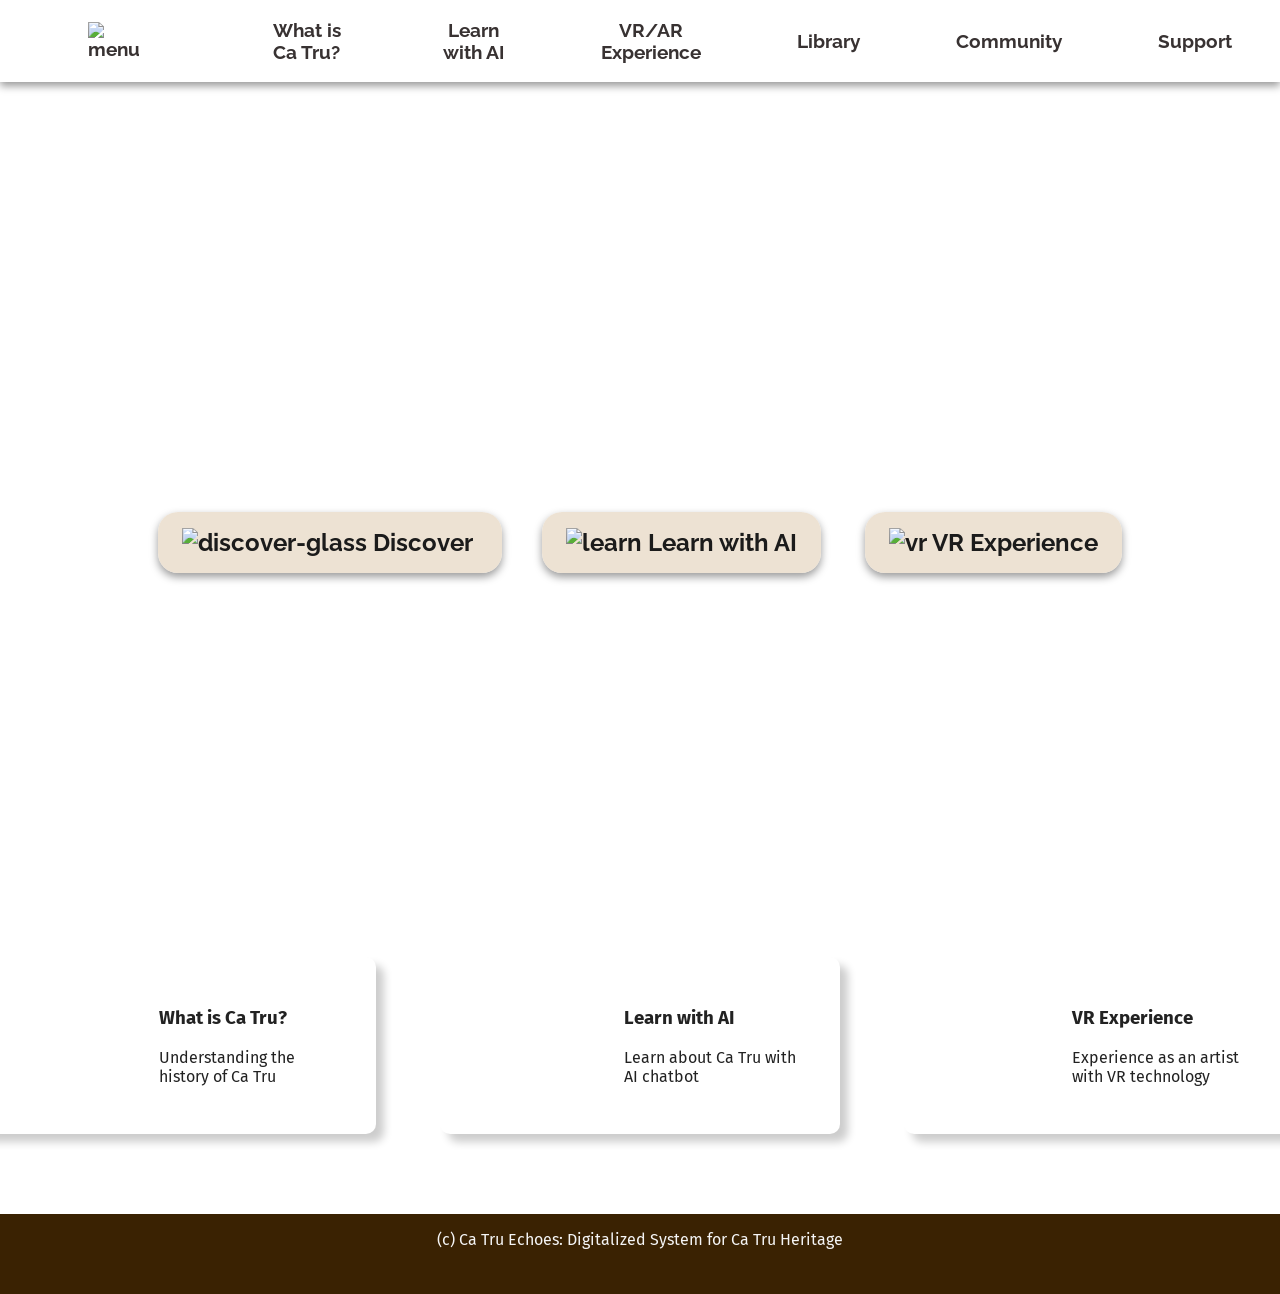
==== ca-tru-project/index.html @ 49c02971 "Add files via upload" ====
<!DOCTYPE html>
<html lang="en">
<head>
    <meta charset="UTF-8">
    <meta http-equiv="X-UA-Compatible" content="IE=edge">
    <meta name="viewport" content="width=device-width, initial-scale=1.0">
    <title>Ca Tru Project</title>
    <link rel="icon" sizes="32x32" href="C:\Users\Trang\Documents\GitHub\ca-tru-project\folk-music.png">
    <link rel="stylesheet" href="style/style.css">
    <script src="scripts/types.js" defer></script>
    <link rel="preconnect" href="https://fonts.googleapis.com">
    <link rel="preconnect" href="https://fonts.gstatic.com" crossorigin>
    <link href="https://fonts.googleapis.com/css2?family=Calligraffitti&family=Fira+Sans&family=Oleo+Script&family=Raleway&family=Righteous&family=Roboto:wght@900&display=swap" rel="stylesheet">
    <link href="https://fonts.googleapis.com/css2?family=Montserrat+Alternates:wght@700&family=Open+Sans:wght@400;700&display=swap" rel="stylesheet">
</head>
<body>
    <header>
        <nav>
            <ul>
                <li>
                    <a href="index.html">
                        <img class="menu-button" src="C:\Users\Trang\Documents\GitHub\ca-tru-project\g-clef-musical-note.png" alt="menu">
                    </a>
                </li>
                <li>
                    <a href="" id="Definition">What is Ca Tru?</a>
                </li>
                <li>
                    <a id="AI" href="learnwithAI.html">Learn with AI</a>
                </li>
                <li>
                    <a id="VR" href="VR.html">VR/AR Experience</a>
                </li>
                <li>
                    <a id="archirve" href="">Library</a>
                </li>
                <li>
                    <a id="community" href="">Community</a>
                </li>
                <li>
                    <a id="support" href="">Support</a>
                </li>
            </ul>
        </nav>
        <div class="discover">
            <div class="quote">
                <h1>
                    Bring Ca Tru to the Young Generation
                </h1>
                <p>
                    Blending AI and VR in Education
                </p>
            </div>
            <div class="discover-content">
                <a href="">
                    <img class="icon-discover" src="C:\Users\Trang\Documents\GitHub\ca-tru-project\magnifying-glass.png" alt="discover-glass">
                    Discover
                </a>
                <a href="learnwithAI.html">
                    <img class="icon-discover" src="C:\Users\Trang\Documents\GitHub\ca-tru-project\generative.png" alt="learn">
                    Learn with AI</a>
                <a href="VR.html">
                    <img width="30px" height="28px" src="C:\Users\Trang\Documents\GitHub\ca-tru-project\vr-glasses.png" alt="vr">
                    VR Experience</a>
            </div>
        </div>  
    </header>
    <main>
        <div class="types">
                <ul>
                    <li>
                        <img src="C:\Users\Trang\Documents\GitHub\ca-tru-project\def.jpg" alt="">
                        <a href="learnwithAI.html">
                            <div class="types-content">
                                <h3>What is Ca Tru?</h3>
                                <p>Understanding the history of Ca Tru</p>
                            </div>
                        </a>
                    </li>
                    <li>
                        <img src="C:\Users\Trang\Documents\GitHub\ca-tru-project\learnAI.jpg" alt="">
                        <a href="learnwithAI.html"> 
                            <div class="types-content">
                                <h3>Learn with AI</h3>
                                <p>Learn about Ca Tru with AI chatbot</p>
                            </div>
                        </a>
                    </li>
                    <li>
                        <img src="C:\Users\Trang\Documents\GitHub\ca-tru-project\vrtech.jpg" alt="">
                        <a href="VR.html">
                            <div class="types-content">
                                <h3>VR Experience</h3>
                                <p>Experience as an artist with VR technology </p>
                            </div>
                        </a>
                    </li>
                </ul>
        </div>
    </main>
    <footer>
        <p>(c) Ca Tru Echoes: Digitalized System for Ca Tru Heritage</p>
    </footer>
</body>
</html>
---- ca-tru-project/style/style.css ----
*{
    scroll-behavior: smooth;
}
body {
    margin: 0;
}
header {
    width: 100%;
    position: relative;
    box-shadow: none;
}
nav {
    width: 100%;
    font-family: 'Raleway';
    font-weight: bold;
    font-size: 1.2rem;
    text-align: center;
    background-color: rgb(255, 255, 255);
    box-shadow: 0px 4px 8px rgba(0, 0, 0, 0.4);;
}
nav ul {
    margin: 0;
    list-style: none;
    display: flex;
    flex-direction: row;
    justify-content: center;
    align-items: center;
}
nav ul li {
    display: flex;
    padding: 1.2rem 3rem;
    align-items: center;
}
nav ul li a{
    color: rgb(56, 50, 50);
    text-decoration: none;
}
nav ul li a:hover {
    color: rgb(58, 33, 0);
    text-decoration: underline;
}
.menu-button {
    width: 3rem;
    height: auto;
    padding-right: 2rem;
}
.quote {
    padding-top: 15rem;
    align-items: center;
    text-align: center;
    font-family: 'Raleway';
    font-size: 1.5rem;
    font-weight: bolder;
    color: white;
}
.quote p {
    padding-bottom: 2rem;
}
.discover {
    position: relative;
    overflow: hidden;
}
.discover::before {
    content: "";
    position: absolute;
    inset: 0;
    background: url(https://static.vinwonders.com/production/Ca-Tru-Singing-1536x990.jpg) no-repeat center/cover;
    filter: blur(3.5px);
    z-index: -1;
}
.discover-content{
    align-items: center;
    text-align: center;
    margin: 0;
    padding-bottom: 20rem;
}
.discover-content a{
    margin: 20px;
    text-decoration: none;
    font-family: 'Raleway';
    font-size: 1.5rem;
    font-weight: bolder;
    padding: 1rem;
    padding-left: 1.5rem;
    padding-right: 1.5rem;
    color: rgb(27, 27, 27);
    background-color: rgba(233, 219, 201, 0.8);
    border-radius: 20px;
    box-shadow: 0px 4px 8px rgba(0, 0, 0, 0.4);
    transition: background-color ease-out 0.4s 0.2s;
}
.discover-content a:hover{
    background-color: rgb(255, 208, 66);
}
.icon-discover {
    width: 20px;
    height: 20px;
}
.types {
    display: flex;
    flex-direction: column;
    align-items: center;
    margin: 2rem;
    font-family: 'Fira Sans';
}
.types h2 {
    font-size: 2rem;
    font-family: 'Raleway';
    text-transform: uppercase;
    padding: 0.5rem;
}
.types li a {
    padding: 1rem;
    text-decoration: none;
    color: rgb(34, 34, 34);
    overflow: hidden;
}
.types img {
    width: 50%;
    height: auto;
    object-fit: cover;
}
.types ul {
    margin: 1rem;
    padding: 0;
    list-style: none;
    display: flex;
    grid-template-columns: 0.5fr 1fr 1fr;
}
.types li {
    margin: 2rem;
    width: 25rem;
    display: flex;
    flex-direction: row;
    border-radius: 10px;
    background-color: white;
    box-shadow: 8px 8px 8px rgba(0, 0, 0, 0.2);
    transition: transform 0.25s ease-out 0.08s;
    overflow: hidden;
    text-align: left;
}
.types li:hover {
    transform: scale(1.05);
}
.types-content {
    padding: 1rem;
}
footer {
    height: 5rem;
    width: 100%;
    background-color: rgb(58, 34, 2);
    color: rgb(245, 245, 245);
    font-size: 1rem;
    font-family: 'Fira Sans';
    text-align: center;
    position: absolute;
}
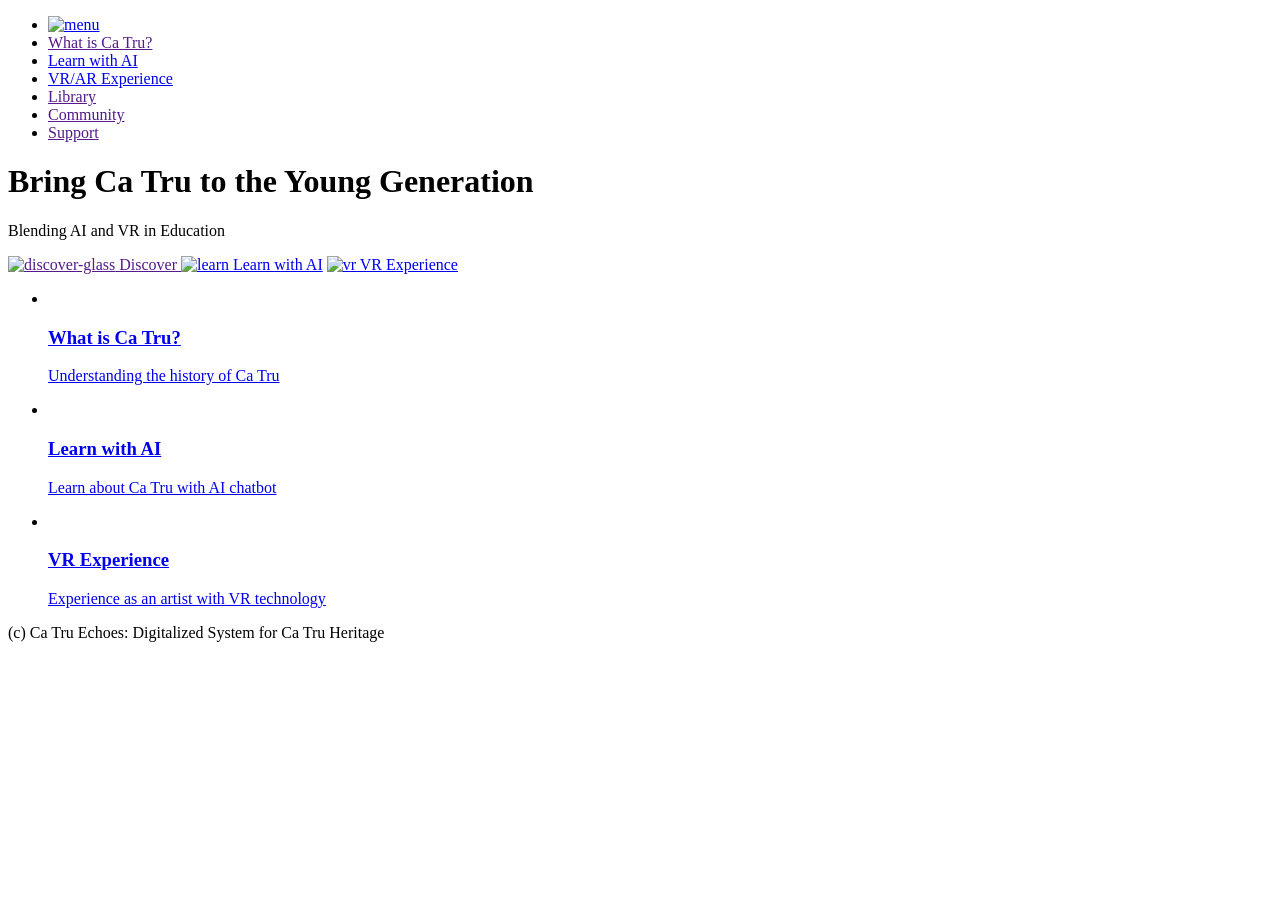
==== commit 1c275862: "Update index.html" ====
--- a/ca-tru-project/index.html
+++ b/ca-tru-project/index.html
@@ -5,8 +5,8 @@
     <meta http-equiv="X-UA-Compatible" content="IE=edge">
     <meta name="viewport" content="width=device-width, initial-scale=1.0">
     <title>Ca Tru Project</title>
-    <link rel="icon" sizes="32x32" href="C:\Users\Trang\Documents\GitHub\ca-tru-project\folk-music.png">
-    <link rel="stylesheet" href="style/style.css">
+    <link rel="icon" sizes="32x32" href="ca-tru-project/ca-tru-project/folk-music.png">
+    <link rel="stylesheet" href="ca-tru-project/ca-tru-project/style/style.css">
     <script src="scripts/types.js" defer></script>
     <link rel="preconnect" href="https://fonts.googleapis.com">
     <link rel="preconnect" href="https://fonts.gstatic.com" crossorigin>
@@ -19,17 +19,17 @@
             <ul>
                 <li>
                     <a href="index.html">
-                        <img class="menu-button" src="C:\Users\Trang\Documents\GitHub\ca-tru-project\g-clef-musical-note.png" alt="menu">
+                        <img class="menu-button" src="ca-tru-project/ca-tru-project/g-clef-musical-note.png" alt="menu">
                     </a>
                 </li>
                 <li>
                     <a href="" id="Definition">What is Ca Tru?</a>
                 </li>
                 <li>
-                    <a id="AI" href="learnwithAI.html">Learn with AI</a>
+                    <a id="AI" href="ca-tru-project/ca-tru-project/learnwithAI.html">Learn with AI</a>
                 </li>
                 <li>
-                    <a id="VR" href="VR.html">VR/AR Experience</a>
+                    <a id="VR" href="ca-tru-project/ca-tru-project/VR.html">VR/AR Experience</a>
                 </li>
                 <li>
                     <a id="archirve" href="">Library</a>
@@ -53,14 +53,14 @@
             </div>
             <div class="discover-content">
                 <a href="">
-                    <img class="icon-discover" src="C:\Users\Trang\Documents\GitHub\ca-tru-project\magnifying-glass.png" alt="discover-glass">
+                    <img class="icon-discover" src="ca-tru-project/ca-tru-project/magnifying-glass.png" alt="discover-glass">
                     Discover
                 </a>
                 <a href="learnwithAI.html">
-                    <img class="icon-discover" src="C:\Users\Trang\Documents\GitHub\ca-tru-project\generative.png" alt="learn">
+                    <img class="icon-discover" src="ca-tru-project/ca-tru-project/generative.png" alt="learn">
                     Learn with AI</a>
                 <a href="VR.html">
-                    <img width="30px" height="28px" src="C:\Users\Trang\Documents\GitHub\ca-tru-project\vr-glasses.png" alt="vr">
+                    <img width="30px" height="28px" src="ca-tru-project/ca-tru-project/vr-glasses.png" alt="vr">
                     VR Experience</a>
             </div>
         </div>  
@@ -69,7 +69,7 @@
         <div class="types">
                 <ul>
                     <li>
-                        <img src="C:\Users\Trang\Documents\GitHub\ca-tru-project\def.jpg" alt="">
+                        <img src="ca-tru-project/ca-tru-project/def.jpg" alt="">
                         <a href="learnwithAI.html">
                             <div class="types-content">
                                 <h3>What is Ca Tru?</h3>
@@ -78,7 +78,7 @@
                         </a>
                     </li>
                     <li>
-                        <img src="C:\Users\Trang\Documents\GitHub\ca-tru-project\learnAI.jpg" alt="">
+                        <img src="ca-tru-project/ca-tru-project/learnAI.jpg" alt="">
                         <a href="learnwithAI.html"> 
                             <div class="types-content">
                                 <h3>Learn with AI</h3>
@@ -87,7 +87,7 @@
                         </a>
                     </li>
                     <li>
-                        <img src="C:\Users\Trang\Documents\GitHub\ca-tru-project\vrtech.jpg" alt="">
+                        <img src="ca-tru-project/ca-tru-project/vrtech.jpg" alt="">
                         <a href="VR.html">
                             <div class="types-content">
                                 <h3>VR Experience</h3>
@@ -102,4 +102,4 @@
         <p>(c) Ca Tru Echoes: Digitalized System for Ca Tru Heritage</p>
     </footer>
 </body>
-</html>+</html>
